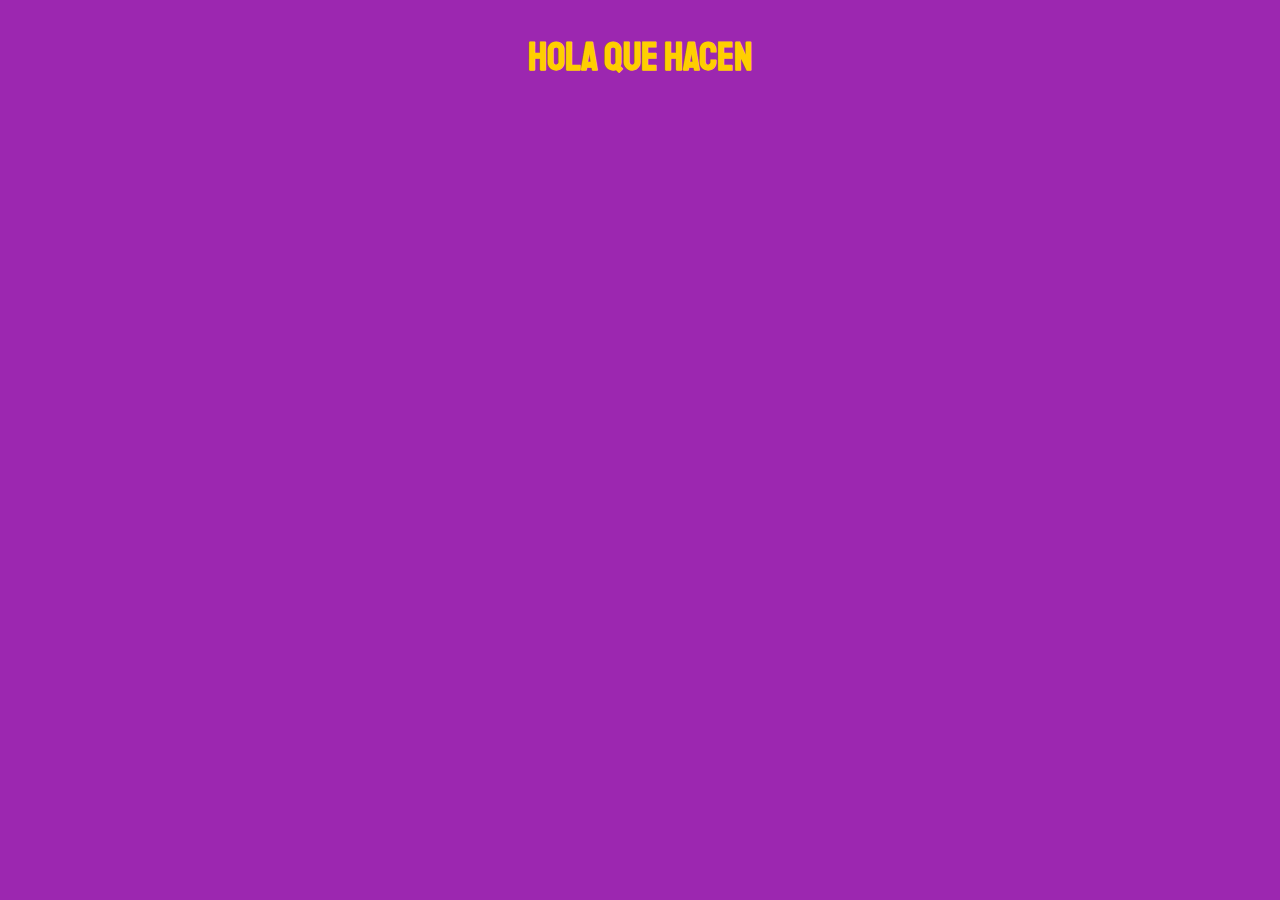
==== index.html @ d7421d4a "Se crearon los archivos iniciales" ====
<!DOCTYPE html>
<html lang="es">
  <head>
    <meta charset="UTF-8" />
    <meta name="viewport" content="width= , initial-scale=1.0" />
    <title>FrontEnd Store</title>
    <link rel="stylesheet" href="css/normalize.css" />
    <link
      href="https://fonts.googleapis.com/css2?family=Krub:ital,wght@0,200;0,300;0,400;0,500;0,600;0,700;1,200;1,300;1,400;1,500;1,600;1,700&family=Staatliches&display=swap"
      rel="stylesheet"
    />

    <link rel="stylesheet" href="css/style.css" />
  </head>
  <body>
    <h1>Hola que hacen</h1>

    <main></main>
  </body>
</html>
---- css/style.css ----
:root {
  --primario: #9c27b0;
  --primario-oscuro: #89119d;
  --secundario: #ffce00;
  --secundario-oscuro: rgb(233, 287, 2);
  --blanco: #ffffff;
  --negro: #000000;
  --fuente-principal: "Staatliches", sans-serif;
}
html {
  box-sizing: border-box;
  font-size: 62.5%; /*Escala 1 rem= 10 px*/
}
*,
*:before,
*:after {
  box-sizing: inherit;
}

/*Globales*/
body {
  background-color: var(--primario);
  font-size: 1.6rem;
  line-height: 1.5; /*Interlineado*/
}
p {
  font-size: 1.8rem;
  font-family: Arial, Helvetica, sans-serif;
  color: var(--blanco);
}
a {
  text-decoration: none;
}
img {
  width: 100%;
}
.contenedor {
  max-width: 120rem;
  margin: 0 auto; /*Centrar contenido*/
}
h1,
h2,
h3 {
  text-align: center;
  color: var(--secundario);
  font-family: var(--fuente-principal);
}
h1 {
  font-size: 4rem;
}
h2 {
  font-size: 3.2rem;
}
h3 {
  font-size: 2.4rem;
}
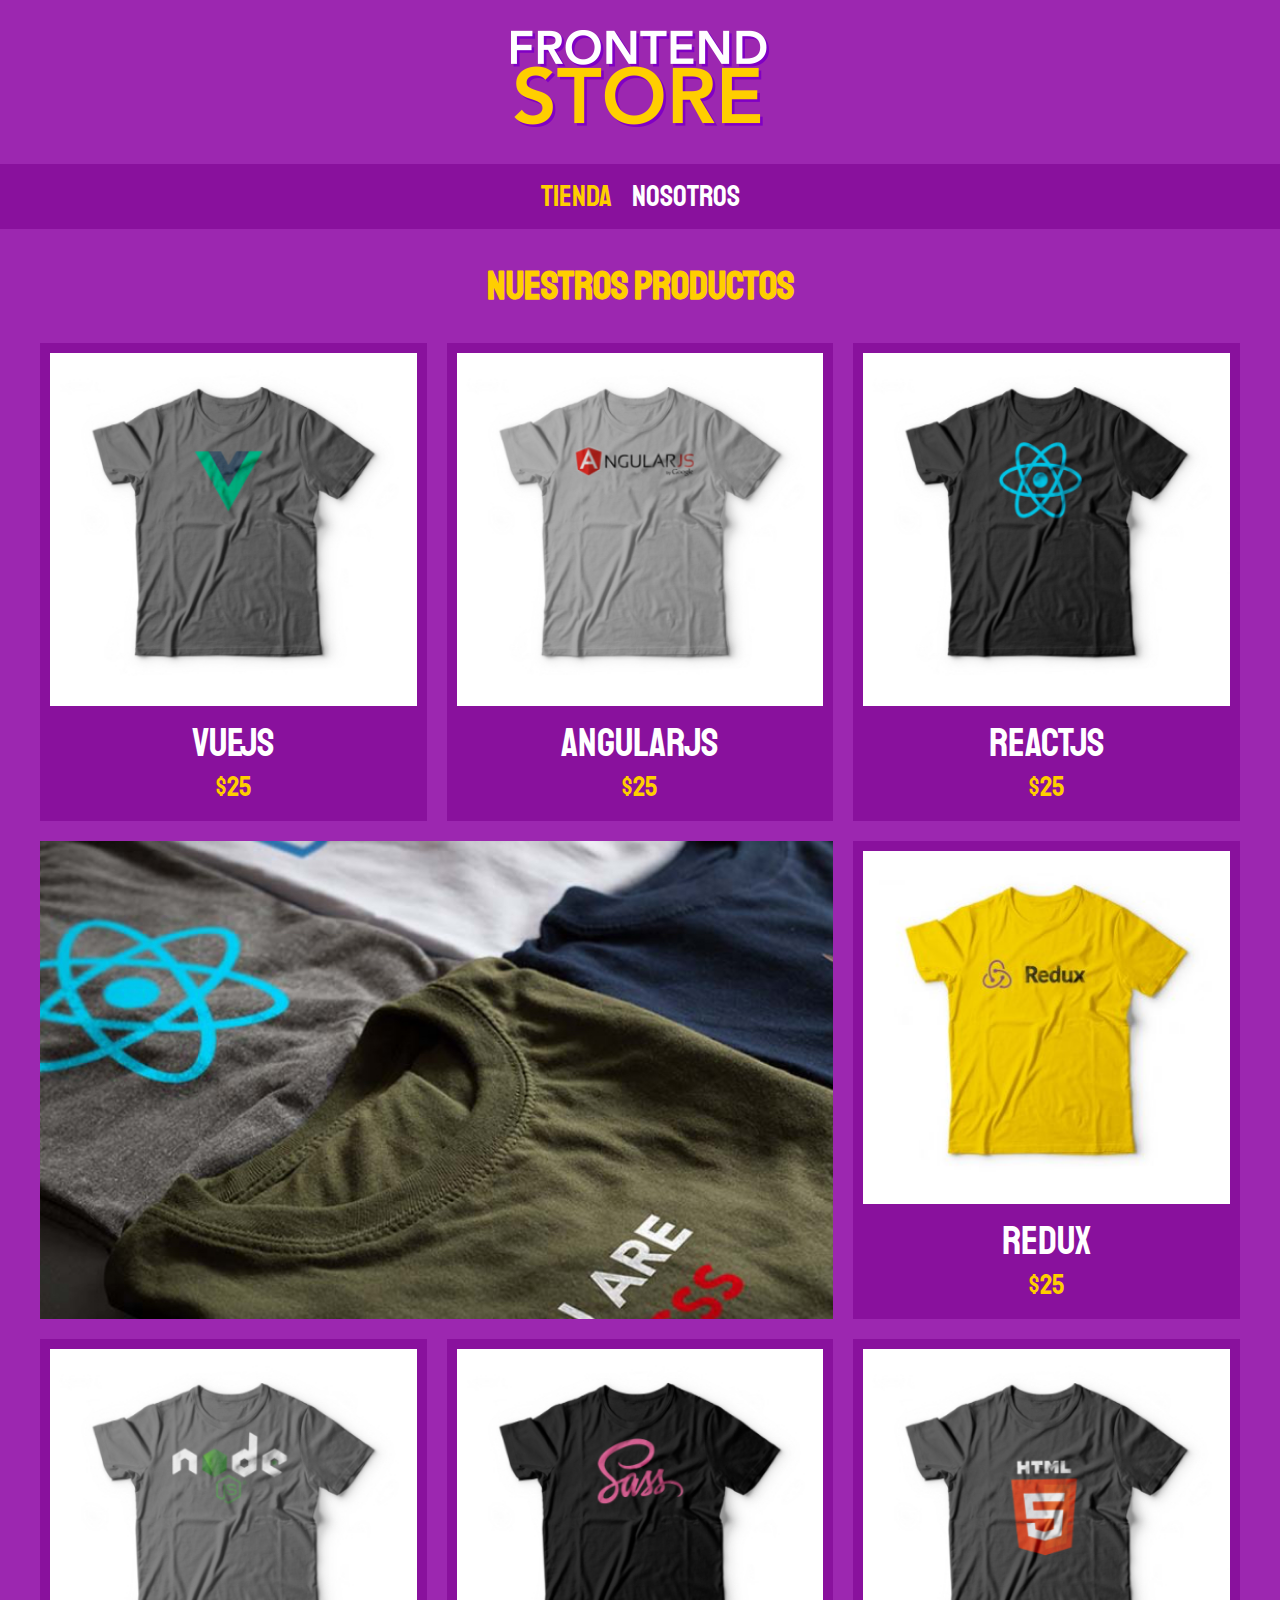
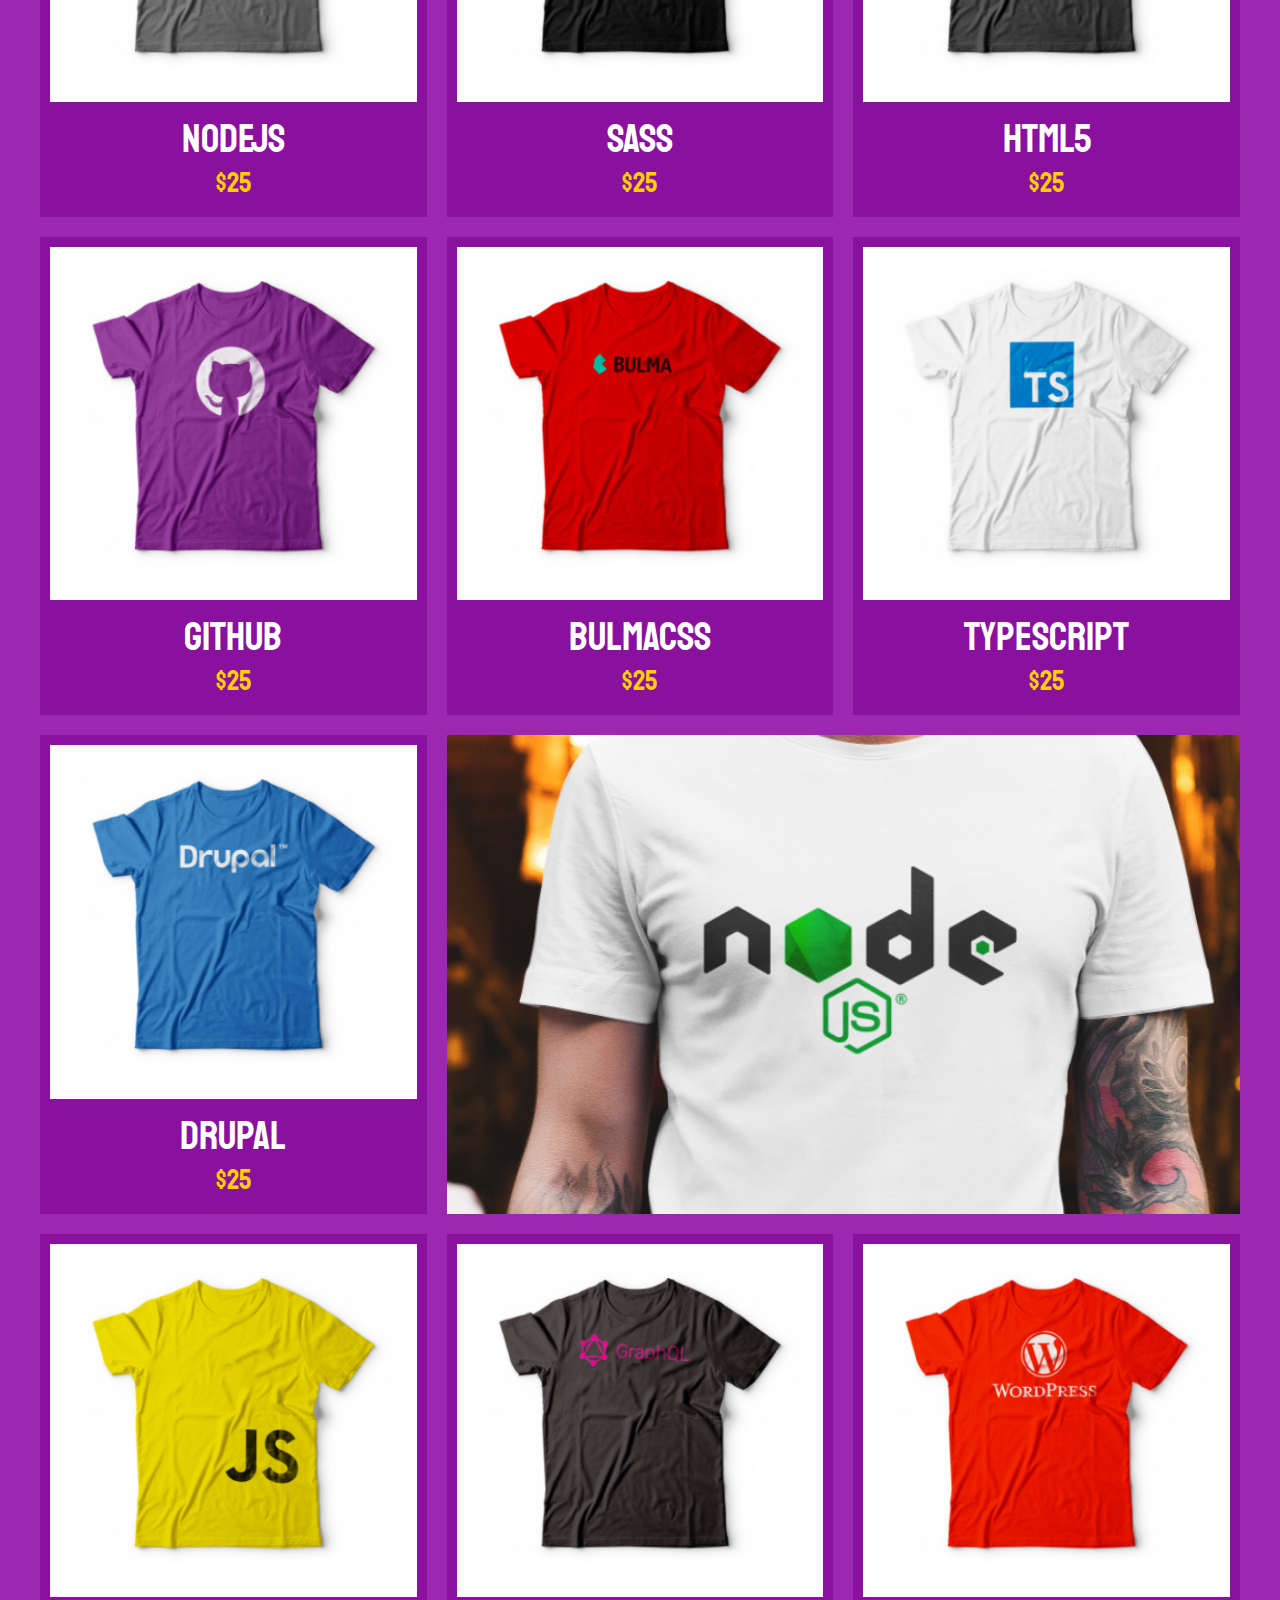
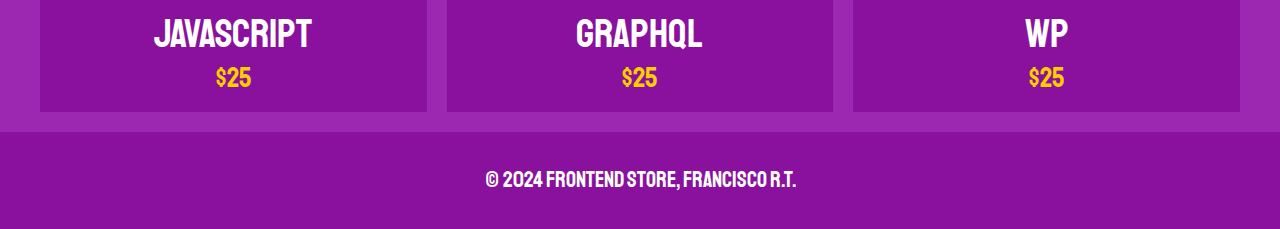
==== commit 58fcb18c: "Archivos actualizados" ====
--- a/index.html
+++ b/index.html
@@ -9,12 +9,175 @@
       href="https://fonts.googleapis.com/css2?family=Krub:ital,wght@0,200;0,300;0,400;0,500;0,600;0,700;1,200;1,300;1,400;1,500;1,600;1,700&family=Staatliches&display=swap"
       rel="stylesheet"
     />
-
+    <link rel="upload" href="css/styles.css" as="styles" />
     <link rel="stylesheet" href="css/style.css" />
   </head>
   <body>
-    <h1>Hola que hacen</h1>
+    <header class="header">
+      <a href="index.html">
+        <img class="header__logo" src="img/logo.png" alt="Logotipo" />
+      </a>
+    </header>
 
-    <main></main>
+    <nav class="nav">
+      <a class="nav__enlace nav__enlace--activo" href="index.html">Tienda</a>
+      <a class="nav__enlace" href="nosotros.html">Nosotros</a>
+    </nav>
+
+    <main class="contenedor">
+      <h1>Nuestros Productos</h1>
+
+      <div class="grid">
+        <div class="producto">
+          <a href="producto.html">
+            <img class="producto__img" src="img/1.jpg" alt="producto" />
+            <div class="producto__info">
+              <p class="producto__nombre">VueJS</p>
+              <p class="producto__precio">$25</p>
+            </div>
+          </a>
+        </div>
+        <!--producto-->
+        <div class="producto">
+          <a href="producto.html">
+            <img class="producto__img" src="img/2.jpg" alt="producto" />
+            <div class="producto__info">
+              <p class="producto__nombre">AngularJS</p>
+              <p class="producto__precio">$25</p>
+            </div>
+          </a>
+        </div>
+        <!--producto-->
+        <div class="producto">
+          <a href="producto.html">
+            <img class="producto__img" src="img/3.jpg" alt="producto" />
+            <div class="producto__info">
+              <p class="producto__nombre">ReactJS</p>
+              <p class="producto__precio">$25</p>
+            </div>
+          </a>
+        </div>
+        <!--producto-->
+        <div class="producto">
+          <a href="producto.html">
+            <img class="producto__img" src="img/4.jpg" alt="producto" />
+            <div class="producto__info">
+              <p class="producto__nombre">Redux</p>
+              <p class="producto__precio">$25</p>
+            </div>
+          </a>
+        </div>
+        <!--producto-->
+        <div class="producto">
+          <a href="producto.html">
+            <img class="producto__img" src="img/5.jpg" alt="producto" />
+            <div class="producto__info">
+              <p class="producto__nombre">NodeJS</p>
+              <p class="producto__precio">$25</p>
+            </div>
+          </a>
+        </div>
+        <!--producto-->
+        <div class="producto">
+          <a href="producto.html">
+            <img class="producto__img" src="img/6.jpg" alt="producto" />
+            <div class="producto__info">
+              <p class="producto__nombre">SASS</p>
+              <p class="producto__precio">$25</p>
+            </div>
+          </a>
+        </div>
+        <!--producto-->
+        <div class="producto">
+          <a href="producto.html">
+            <img class="producto__img" src="img/7.jpg" alt="producto" />
+            <div class="producto__info">
+              <p class="producto__nombre">HTML5</p>
+              <p class="producto__precio">$25</p>
+            </div>
+          </a>
+        </div>
+        <!--producto-->
+        <div class="producto">
+          <a href="producto.html">
+            <img class="producto__img" src="img/8.jpg" alt="producto" />
+            <div class="producto__info">
+              <p class="producto__nombre">GitHub</p>
+              <p class="producto__precio">$25</p>
+            </div>
+          </a>
+        </div>
+        <!--producto-->
+        <div class="producto">
+          <a href="producto.html">
+            <img class="producto__img" src="img/9.jpg" alt="producto" />
+            <div class="producto__info">
+              <p class="producto__nombre">BulmaCSS</p>
+              <p class="producto__precio">$25</p>
+            </div>
+          </a>
+        </div>
+        <!--producto-->
+        <div class="producto">
+          <a href="producto.html">
+            <img class="producto__img" src="img/10.jpg" alt="producto" />
+            <div class="producto__info">
+              <p class="producto__nombre">TypeScript</p>
+              <p class="producto__precio">$25</p>
+            </div>
+          </a>
+        </div>
+        <!--producto-->
+        <div class="producto">
+          <a href="producto.html">
+            <img class="producto__img" src="img/11.jpg" alt="producto" />
+            <div class="producto__info">
+              <p class="producto__nombre">Drupal</p>
+              <p class="producto__precio">$25</p>
+            </div>
+          </a>
+        </div>
+        <!--producto-->
+        <div class="producto">
+          <a href="producto.html">
+            <img class="producto__img" src="img/12.jpg" alt="producto" />
+            <div class="producto__info">
+              <p class="producto__nombre">JavaScript</p>
+              <p class="producto__precio">$25</p>
+            </div>
+          </a>
+        </div>
+        <!--producto-->
+        <div class="producto">
+          <a href="producto.html">
+            <img class="producto__img" src="img/13.jpg" alt="producto" />
+            <div class="producto__info">
+              <p class="producto__nombre">GraphQL</p>
+              <p class="producto__precio">$25</p>
+            </div>
+          </a>
+        </div>
+        <!--producto-->
+        <div class="producto">
+          <a href="producto.html">
+            <img class="producto__img" src="img/14.jpg" alt="producto" />
+            <div class="producto__info">
+              <p class="producto__nombre">WP</p>
+              <p class="producto__precio">$25</p>
+            </div>
+          </a>
+        </div>
+        <!--producto-->
+
+        <div class="grafico grafico--camisas"></div>
+        <!--gráfico-->
+        <div class="grafico grafico--node"></div>
+        <!--gráfico-->
+      </div>
+    </main>
+
+    <footer class="footer">
+      <p class="footer__txt">© 2024 FrontEnd Store, Francisco R.T.</p>
+    </footer>
   </body>
 </html>
--- a/css/style.css
+++ b/css/style.css
@@ -7,10 +7,13 @@
   --negro: #000000;
   --fuente-principal: "Staatliches", sans-serif;
 }
+
 html {
   box-sizing: border-box;
-  font-size: 62.5%; /*Escala 1 rem= 10 px*/
+  font-size: 62.5%;
+  /*Escala 1 rem = 10 px*/
 }
+
 *,
 *:before,
 *:after {
@@ -21,23 +24,30 @@
 body {
   background-color: var(--primario);
   font-size: 1.6rem;
-  line-height: 1.5; /*Interlineado*/
+  line-height: 1.5;
+  /*Interlineado*/
 }
+
 p {
   font-size: 1.8rem;
   font-family: Arial, Helvetica, sans-serif;
   color: var(--blanco);
 }
+
 a {
   text-decoration: none;
 }
+
 img {
-  width: 100%;
+  max-width: 100%;
 }
+
 .contenedor {
   max-width: 120rem;
-  margin: 0 auto; /*Centrar contenido*/
+  margin: 0 auto;
+  /*Centrar contenido*/
 }
+
 h1,
 h2,
 h3 {
@@ -45,12 +55,123 @@
   color: var(--secundario);
   font-family: var(--fuente-principal);
 }
+
 h1 {
   font-size: 4rem;
 }
+
 h2 {
   font-size: 3.2rem;
 }
+
 h3 {
   font-size: 2.4rem;
 }
+
+/*Header*/
+.header {
+  display: flex;
+  justify-content: center;
+}
+
+.header__logo {
+  margin: 3rem 0;
+}
+
+/*footer*/
+.footer {
+  background-color: var(--primario-oscuro);
+  padding: 1rem 0;
+  margin-top: 2rem;
+}
+
+.footer__txt {
+  font-family: var(--fuente-principal);
+  text-align: center;
+  font-size: 2.2rem;
+}
+
+/*Navegación*/
+.nav {
+  background-color: var(--primario-oscuro);
+  padding: 1rem 0;
+  display: flex;
+  justify-content: center;
+  gap: 2rem;
+}
+
+.nav__enlace {
+  font-family: var(--fuente-principal);
+  color: var(--blanco);
+  font-size: 3rem;
+}
+
+.nav__enlace:hover,
+.nav__enlace--activo {
+  color: var(--secundario);
+}
+
+/*Grid*/
+.grid {
+  display: grid;
+  grid-template-columns: repeat(2, 1fr);
+  gap: 2rem;
+}
+
+@media (min-width: 768px) {
+  .grid {
+    grid-template-columns: repeat(3, 1fr);
+  }
+}
+
+/*Productos*/
+.producto {
+  background-color: var(--primario-oscuro);
+  padding: 1rem;
+}
+
+.producto__img {
+  width: 100%;
+}
+
+.producto__nombre {
+  font-size: 4rem;
+}
+
+.producto__precio {
+  font-size: 2.8rem;
+  color: var(--secundario);
+}
+
+.producto__nombre,
+.producto__precio {
+  font-family: var(--fuente-principal);
+  margin: 1rem 0;
+  text-align: center;
+  line-height: 1;
+}
+
+/*Gráficos*/
+.grafico {
+  min-height: 30rem;
+  background-repeat: no-repeat;
+  background-size: cover;
+  grid-column: 1 / 3;
+}
+
+.grafico--camisas {
+  grid-row: 2 / 3;
+  background-image: url(../img/grafico1.jpg);
+}
+
+.grafico--node {
+  grid-row: 8 / 9;
+  background-image: url(../img/grafico2.jpg);  
+}
+
+@media (min-width: 768px) {
+  .grafico--node {
+    grid-row: 5 / 6;
+    grid-column: 2 / 4;
+  }
+}
